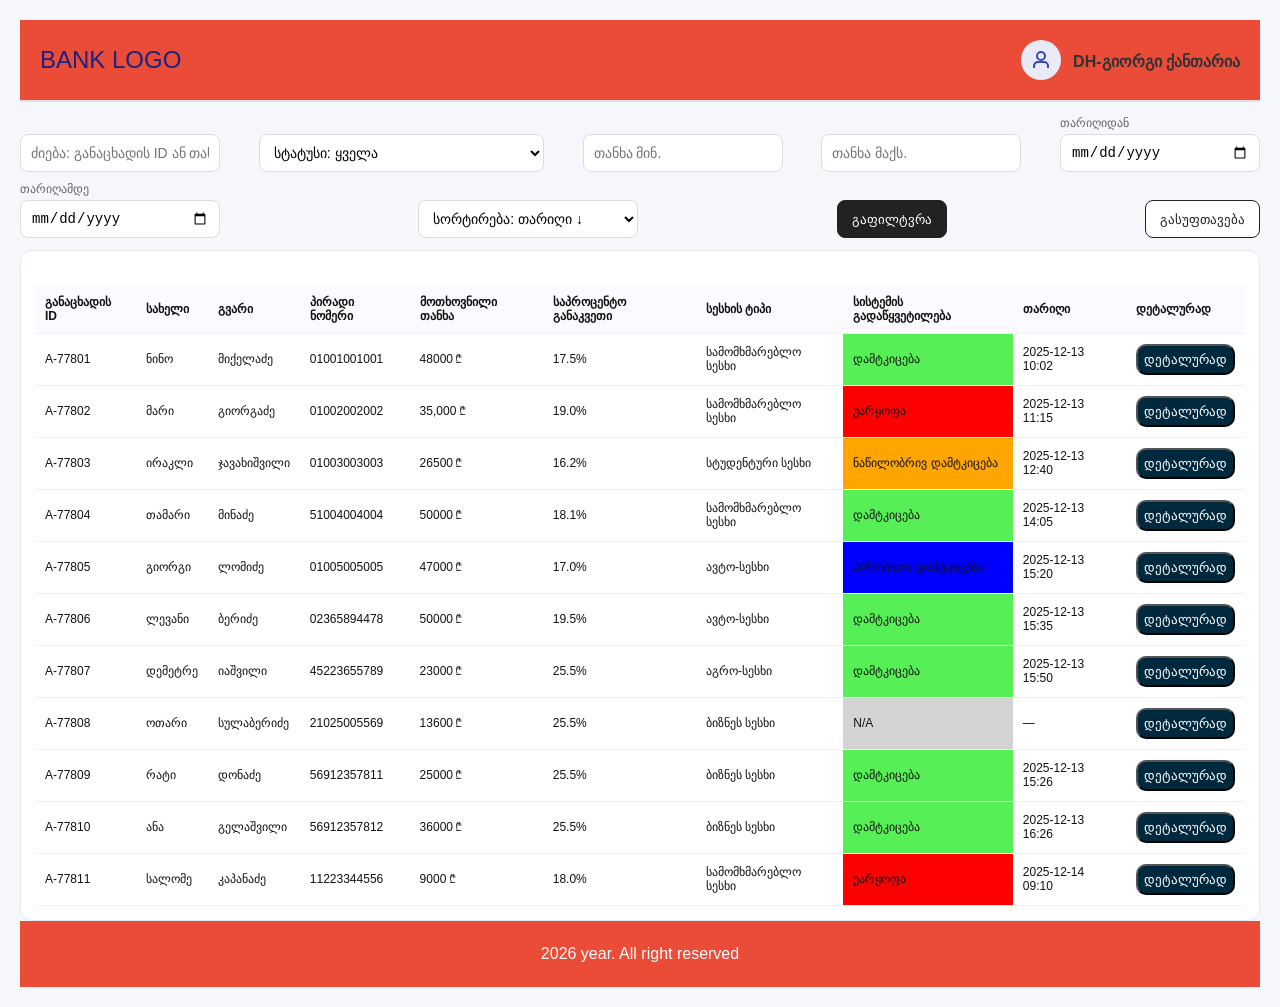
==== allloans.html @ 0c441b46 "update html" ====
<!DOCTYPE html>
<html lang="en">
  <head>
    <meta charset="UTF-8" />
    <meta name="viewport" content="width=device-width, initial-scale=1.0" />
    <link rel="stylesheet" href="./style.css" />
    <title>Document</title>
  </head>
  <body>
    <header>
      <div class="bank-logo">
        <a href="./index.html" class="logo">BANK LOGO</a>
      </div>

      <div class="user-info">
        <div class="user-icon">
          <svg
            width="24"
            height="24"
            viewBox="0 0 24 24"
            fill="none"
            stroke="currentColor"
          >
            <circle cx="12" cy="8" r="4" stroke-width="2" />
            <path
              d="M5 20v-2c0-2.2 1.8-4 4-4h6c2.2 0 4 1.8 4 4v2"
              stroke-width="2"
            />
          </svg>
        </div>
        <div class="user-details">
          <div class="user-name">DH-გიორგი ქანთარია</div>
        </div>
      </div>
    </header>
    <div class="controls">
      <!-- Search -->
      <input
        class="control-input"
        type="text"
        placeholder="ძიება: განაცხადის ID ან თანხა"
      />

      <!-- Filter: Status -->
      <select class="control-select">
        <option value="ALL">სტატუსი: ყველა</option>
        <option value="APPROVE">დამტკიცება</option>
        <option value="REJECT">უარყოფა</option>
        <option value="PARTIAL_APPROVE">ნაწილობრივი დამტკიცება</option>
        <option value="CONDITIONAL_APPROVE">პირობითი დამტკიცება</option>
        <option value="NONE">გადაწყვეტილება არ არის მიღებული</option>
      </select>

      <!-- Filter: Amount -->
      <input class="control-input" type="number" placeholder="თანხა მინ." />
      <input class="control-input" type="number" placeholder="თანხა მაქს." />

      <!-- Filter: Date -->
      <div class="control-field">
        <label class="control-label">თარიღიდან</label>
        <input class="control-input" type="date" />
      </div>

      <div class="control-field">
        <label class="control-label">თარიღამდე</label>
        <input class="control-input" type="date" />
      </div>

      <!-- Sort -->
      <select class="control-select">
        <option value="DATE_DESC">სორტირება: თარიღი ↓</option>
        <option value="DATE_ASC">სორტირება: თარიღი ↑</option>
        <option value="AMOUNT_DESC">სორტირება: თანხა ↓</option>
        <option value="AMOUNT_ASC">სორტირება: თანხა ↑</option>
      </select>

      <!-- Optional UI buttons -->
      <button class="control-btn" type="button">გაფილტვრა</button>
      <button class="control-btn secondary" type="button">გასუფთავება</button>
    </div>

    <div class="card">
      <h2></h2>

      <table>
        <thead>
          <tr>
            <th>განაცხადის ID</th>
            <th>სახელი</th>
            <th>გვარი</th>
            <th>პირადი ნომერი</th>
            <th>მოთხოვნილი თანხა</th>
            <th>საპროცენტო განაკვეთი</th>
            <th>სესხის ტიპი</th>
            <th>სისტემის გადაწყვეტილება</th>
            <th>თარიღი</th>
            <th>დეტალურად</th>
          </tr>
        </thead>
        <tbody>
          <tr class="case-row" data-id="A-77801">
            <td>A-77801</td>
            <td>ნინო</td>
            <td>მიქელაძე</td>
            <td>01001001001</td>
            <td>48000 ₾</td>
            <td>17.5%</td>
            <td>სამომხმარებლო სესხი</td>
            <td class="approve">დამტკიცება</td>
            <td>2025-12-13 10:02</td>
            <td><button>დეტალურად</button></td>
          </tr>

          <tr class="case-row" data-id="A-77802">
            <td>A-77802</td>
            <td>მარი</td>
            <td>გიორგაძე</td>
            <td>01002002002</td>
            <td>35,000 ₾</td>
            <td>19.0%</td>
            <td>სამომხმარებლო სესხი</td>
            <td class="reject">უარყოფა</td>
            <td>2025-12-13 11:15</td>
            <td><button>დეტალურად</button></td>
          </tr>

          <tr class="case-row" data-id="A-77803">
            <td>A-77803</td>
            <td>ირაკლი</td>
            <td>ჯავახიშვილი</td>
            <td>01003003003</td>
            <td>26500 ₾</td>
            <td>16.2%</td>
            <td>სტუდენტური სესხი</td>
            <td class="partial">ნაწილობრივ დამტკიცება</td>
            <td>2025-12-13 12:40</td>
            <td><button>დეტალურად</button></td>
          </tr>

          <tr class="case-row" data-id=">A-77804">
            <td>A-77804</td>
            <td>თამარი</td>
            <td>მინაძე</td>
            <td>51004004004</td>
            <td>50000 ₾</td>
            <td>18.1%</td>
            <td>სამომხმარებლო სესხი</td>
            <td class="approve">დამტკიცება</td>
            <td>2025-12-13 14:05</td>
            <td><button>დეტალურად</button></td>
          </tr>

          <tr class="case-row" data-id=">A-77805">
            <td>A-77805</td>
            <td>გიორგი</td>
            <td>ლომიძე</td>
            <td>01005005005</td>
            <td>47000 ₾</td>
            <td>17.0%</td>
            <td>ავტო-სესხი</td>
            <td class="conditional">პირობითი დამტკიცება</td>
            <td>2025-12-13 15:20</td>
            <td><button>დეტალურად</button></td>
          </tr>

          <tr class="case-row" data-id=">A-77806">
            <td>A-77806</td>
            <td>ლევანი</td>
            <td>ბერიძე</td>
            <td>02365894478</td>
            <td>50000 ₾</td>
            <td>19.5%</td>
            <td>ავტო-სესხი</td>
            <td class="approve">დამტკიცება</td>
            <td>2025-12-13 15:35</td>
            <td><button>დეტალურად</button></td>
          </tr>

          <tr class="case-row" data-id=">A-77807">
            <td>A-77807</td>
            <td>დემეტრე</td>
            <td>იაშვილი</td>
            <td>45223655789</td>
            <td>23000 ₾</td>
            <td>25.5%</td>
            <td>აგრო-სესხი</td>
            <td class="approve">დამტკიცება</td>
            <td>2025-12-13 15:50</td>
            <td><button>დეტალურად</button></td>
          </tr>

          <tr class="case-row" data-id=">A-77808">
            <td>A-77808</td>
            <td>ოთარი</td>
            <td>სულაბერიძე</td>
            <td>21025005569</td>
            <td>13600 ₾</td>
            <td>25.5%</td>
            <td>ბიზნეს სესხი</td>
            <td class="no-desicion">N/A</td>
            <td>—</td>
            <td><button>დეტალურად</button></td>
          </tr>

          <tr class="case-row" data-id=">A-77809">
            <td>A-77809</td>
            <td>რატი</td>
            <td>დონაძე</td>
            <td>56912357811</td>
            <td>25000 ₾</td>
            <td>25.5%</td>
            <td>ბიზნეს სესხი</td>
            <td class="approve">დამტკიცება</td>
            <td>2025-12-13 15:26</td>
            <td><button>დეტალურად</button></td>
          </tr>

          <tr class="case-row" data-id=">A-77810">
            <td>A-77810</td>
            <td>ანა</td>
            <td>გელაშვილი</td>
            <td>56912357812</td>
            <td>36000 ₾</td>
            <td>25.5%</td>
            <td>ბიზნეს სესხი</td>
            <td class="approve">დამტკიცება</td>
            <td>2025-12-13 16:26</td>
            <td><button>დეტალურად</button></td>
          </tr>

          <tr class="case-row" data-id=">A-77811">
            <td>A-77811</td>
            <td>სალომე</td>
            <td>კაპანაძე</td>
            <td>11223344556</td>
            <td>9000 ₾</td>
            <td>18.0%</td>
            <td>სამომხმარებლო სესხი</td>
            <td class="reject">უარყოფა</td>
            <td>2025-12-14 09:10</td>
            <td><button>დეტალურად</button></td>
          </tr>
        </tbody>
      </table>
    </div>
    <footer>2026 year. All right reserved</footer>
    <script src="./script.js"></script>
  </body>
</html>
---- style.css ----
* {
  box-sizing: border-box;
}
body {
  margin: 0;
  font-family: Arial, sans-serif;
  background: #f6f7fb;
  color: #111;
}

header {
  display: flex;
  justify-content: space-between;
  align-items: center;
  padding: 20px;
  background-color: rgb(234, 76, 56);
  border-bottom: 2px solid #e0e0e0;
  font-family: Arial, sans-serif;
  width: 100%;
}

.bank-logo h2 {
  margin: 0;
  color: #1a237e;
  font-size: 24px;
}
.logo {
  margin: 0;
  color: #1a237e;
  font-size: 24px;
  text-decoration: none;
}
.user-info {
  display: flex;
  align-items: center;
  gap: 12px;
}

.user-icon {
  width: 40px;
  height: 40px;
  display: flex;
  align-items: center;
  justify-content: center;
  background-color: #e8eaf6;
  border-radius: 50%;
  color: #3949ab;
}

.user-details {
  text-align: right;
}

.lo-label {
  font-size: 12px;
  font-weight: bold;
  color: #666;
  text-transform: uppercase;
  letter-spacing: 0.5px;
}

.user-name {
  font-size: 16px;
  font-weight: 600;
  color: #333;
  margin-top: 2px;
}

.tableWrap {
  margin-top: 14px;
  background: #fff;
  border: 1px solid #e6e8ef;
  border-radius: 12px;
  overflow: hidden;
}
h2 {
  text-align: center;
}
.table {
  width: 100%;
  border-collapse: collapse;
}
th,
td {
  padding: 5px;
  border-bottom: 1px solid #eef0f7;
  text-align: left;
  font-size: 12px;
}
th {
  background: #fbfbff;
  color: #333;
  font-weight: 700;
}
th:hover {
  background-color: #d9dcea;
}
.rowBtn {
  padding: 5px;
  border: 1px solid #d9dcea;
  border-radius: 10px;
  background: #fff;
  cursor: pointer;
}
.rowBtn:hover {
  background: #f3f4ff;
}

.badge {
  display: inline-flex;
  padding: 4px 10px;
  border-radius: 999px;
  font-size: 12px;
  border: 1px solid #d9dcea;
}

.empty {
  padding: 18px;
  color: #555;
}
.hidden {
  display: none;
}

body {
  font-family: Arial, sans-serif;
  padding: 20px;
  background: #f6f7fb;
}
.card {
  background: #fff;
  border: 1px solid #e6e8ef;
  border-radius: 12px;
  padding: 14px;
}
table {
  width: 100%;
  border-collapse: collapse;
}
th,
td {
  padding: 10px;
  border-bottom: 1px solid #eef0f7;
  text-align: left;
}
th {
  background: #fbfbff;
  font-weight: 700;
  color: #111;
}
button {
  background-color: #00293d;
  padding: 6px;
  color: white;
  border-radius: 10px;
}
.approve {
  background-color: rgb(86, 240, 86);
}
.reject {
  background-color: red;
}
.partial {
  background-color: orange;
}
.no-desicion {
  background-color: lightgrey;
}
.conditional {
  background-color: blue;
}
.hidden {
  display: none;
}

.case-row {
  cursor: pointer;
}
.case-row:hover {
  background: #f3f4ff;
}

footer {
  background-color: rgb(234, 76, 56);
  padding: 24px;
  text-align: center;
  color: white;
}
.controls {
  display: flex;
  justify-content: space-between;
  flex-wrap: wrap;
  gap: 10px;
  align-items: end;
  margin: 14px 0 12px;
}

.control-input,
.control-select {
  height: 38px;
  padding: 0 10px;
  border: 1px solid #ddd;
  border-radius: 8px;
  outline: none;
  background: #fff;
  font-size: 14px;
}

.control-input {
  min-width: 200px;
}

.control-select {
  min-width: 220px;
}

.control-field {
  display: flex;
  flex-direction: column;
  gap: 4px;
}

.control-label {
  font-size: 12px;
  color: #666;
}

.control-btn {
  height: 38px;
  padding: 0 14px;
  border: 1px solid #222;
  background: #222;
  color: #fff;
  border-radius: 8px;
  cursor: pointer;
}

.control-btn.secondary {
  background: #fff;
  color: #222;
}

@media (max-width: 1200px) {
  /* Desktop-only layout: optimized for >=1024px, no mobile support */

  body {
    margin: 0;
    font-family: Arial, sans-serif;
    background: #f6f7fb;
    color: #111;
  }

  /* Center page content with max width 1024 */
  .card {
    max-width: 1024px;
    width: 100%;
    margin: 20px auto;
    padding: 20px;
    background: #fff;
    border: 1px solid #e6e8ef;
    border-radius: 14px;
    box-shadow: 0 6px 20px rgba(0, 0, 0, 0.05);
  }

  /* If the viewport is smaller than 1024, we DON'T adapt; we just allow horizontal scroll */
  body {
    min-width: 1024px;
  }

  /* Header */
  .card-header {
    display: flex;
    justify-content: space-between;
    align-items: flex-start;
    gap: 16px;
  }

  .header-left h2 {
    margin: 0;
  }

  .meta {
    margin-top: 8px;
    display: flex;
    gap: 8px;
    flex-wrap: wrap;
  }

  .pill {
    display: inline-flex;
    align-items: center;
    font-size: 12px;
    padding: 4px 10px;
    border-radius: 999px;
    border: 1px solid #e6e8ef;
    background: #fbfbff;
    color: #333;
  }

  /* Sections */
  .section {
    padding: 16px 0;
    border-top: 1px solid #eef0f7;
  }

  .section:first-of-type {
    border-top: none;
  }

  .section h4 {
    margin: 0 0 10px;
    font-size: 14px;
    color: #333;
  }

  /* Info grid: 2 columns always */
  .info-grid {
    display: grid;
    grid-template-columns: repeat(2, minmax(0, 1fr));
    gap: 14px 22px;
  }

  .info-grid > div {
    background: #f9fafc;
    border: 1px solid #eef0f7;
    border-radius: 10px;
    padding: 10px 12px;
    display: flex;
    flex-direction: column;
    gap: 4px;
  }

  .label {
    font-size: 12px;
    color: #666;
  }

  .value {
    font-size: 14px;
    font-weight: 600;
    color: #111;
  }

  /* Status pill (you already have .status.approve etc.) */
  .status {
    display: inline-flex;
    align-items: center;
    justify-content: center;
    min-width: 120px;
    height: 32px;
    padding: 0 12px;
    border-radius: 8px;
    font-size: 12px;
    font-weight: 700;
  }

  /* Documents table */
  .docs-table {
    width: 100%;
    border-collapse: collapse;
    margin-top: 10px;
  }

  .docs-table th,
  .docs-table td {
    padding: 10px 12px;
    border-bottom: 1px solid #eef0f7;
    text-align: left;
    font-size: 13px;
    vertical-align: middle;
  }

  .docs-table th {
    background: #fbfbff;
    font-weight: 700;
  }

  /* Upload UI */
  .upload-box {
    margin-top: 12px;
    display: flex;
    gap: 12px;
    align-items: center;
  }

  .upload-label {
    display: inline-block;
    padding: 10px 14px;
    border-radius: 10px;
    border: 1px dashed #d9dcea;
    cursor: pointer;
    font-size: 13px;
    background: #fff;
  }

  .upload-label:hover {
    background: #f9fafc;
  }

  .upload-picked {
    padding: 10px 12px;
    border: 1px solid #eef0f7;
    background: #fbfbff;
    border-radius: 10px;
    font-size: 13px;
    display: flex;
    align-items: center;
    gap: 12px;
  }

  .file-info {
    font-weight: 600;
  }

  .remove-file {
    border: none;
    background: transparent;
    color: #b71c1c;
    font-size: 16px;
    cursor: pointer;
    font-weight: 700;
  }

  .remove-file:hover {
    color: #d32f2f;
  }

  /* Comment + error */
  textarea {
    width: 100%;
    min-height: 90px;
    border-radius: 10px;
    border: 1px solid #d9dcea;
    padding: 10px;
    resize: vertical;
  }

  .required {
    color: #d32f2f;
    font-weight: 800;
    margin-left: 4px;
  }

  .error-msg {
    color: #b71c1c;
    font-size: 12px;
    margin-top: -8px; /* pulls it closer to textarea section */
  }

  .actions {
    display: flex;
    gap: 12px;
    flex-wrap: wrap;
  }

  /* utility */
  .hidden {
    display: none;
  }
}
.case-row {
  cursor: pointer;
}

.case-row:hover {
  background: #f3f4ff;
}
.all-loans {
  background-color: green;
  color: white;
  text-decoration: none;
  padding: 12px;
  border-radius: 5px;
}
.statics {
  background-color: darkblue;
  color: white;
  text-decoration: none;
  padding: 12px;
  border-radius: 5px;
}
.buttons {
  display: flex;
  gap: 24px;
  margin-bottom: 24px;
  justify-content: flex-end;
}
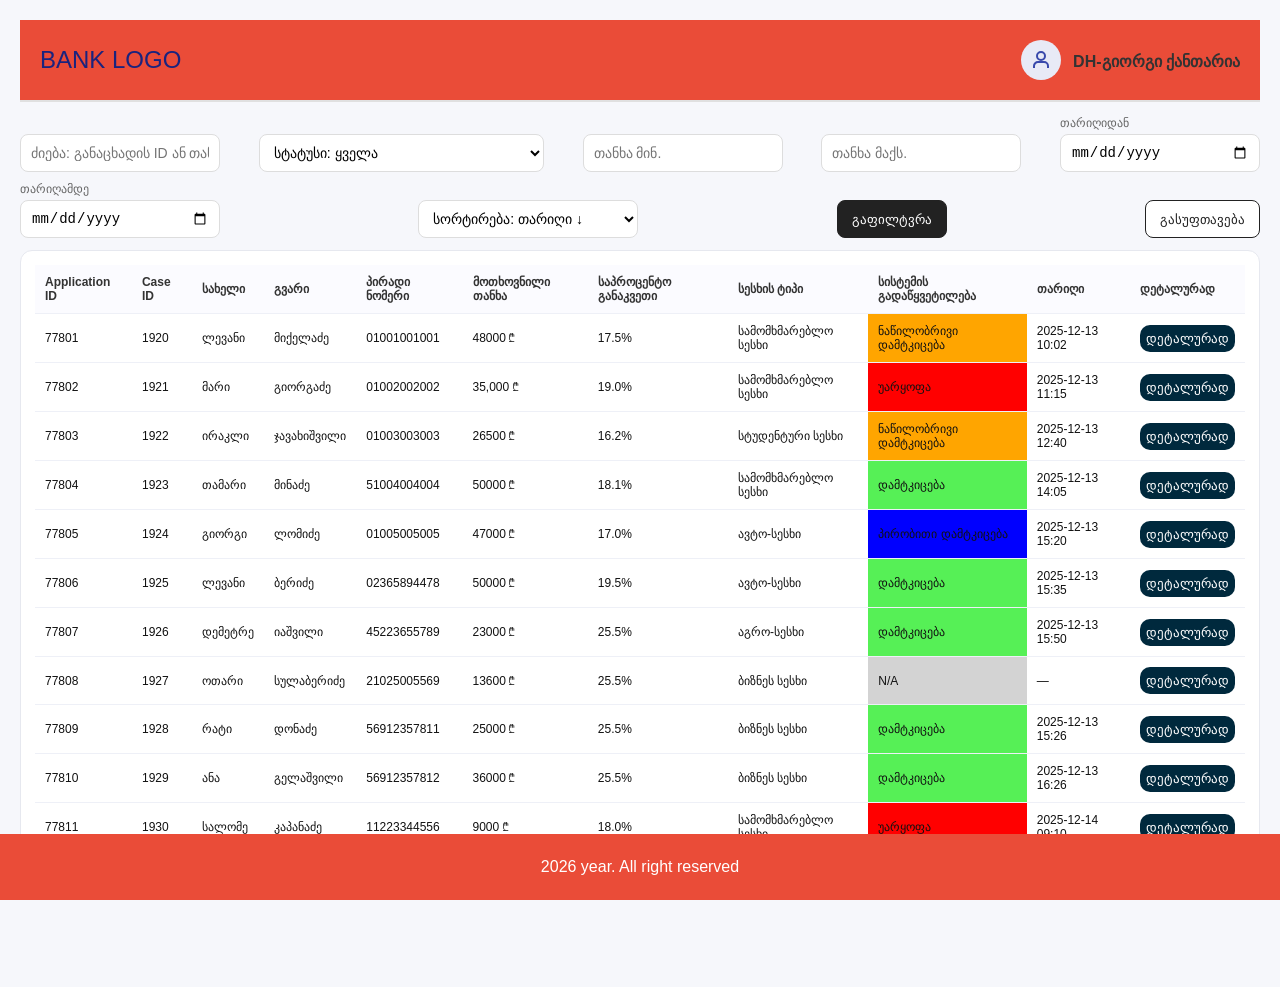
==== commit e70083ff: "update code" ====
--- a/allloans.html
+++ b/allloans.html
@@ -4,7 +4,7 @@
     <meta charset="UTF-8" />
     <meta name="viewport" content="width=device-width, initial-scale=1.0" />
     <link rel="stylesheet" href="./style.css" />
-    <title>Document</title>
+    <title>Loans list</title>
   </head>
   <body>
     <header>
@@ -80,12 +80,11 @@
     </div>
 
     <div class="card">
-      <h2></h2>
-
       <table>
         <thead>
           <tr>
-            <th>განაცხადის ID</th>
+            <th>Application ID</th>
+            <th>Case ID</th>
             <th>სახელი</th>
             <th>გვარი</th>
             <th>პირადი ნომერი</th>
@@ -99,20 +98,22 @@
         </thead>
         <tbody>
           <tr class="case-row" data-id="A-77801">
-            <td>A-77801</td>
-            <td>ნინო</td>
+            <td>77801</td>
+            <td>1920</td>
+            <td>ლევანი</td>
             <td>მიქელაძე</td>
             <td>01001001001</td>
             <td>48000 ₾</td>
             <td>17.5%</td>
             <td>სამომხმარებლო სესხი</td>
-            <td class="approve">დამტკიცება</td>
+            <td class="partial">ნაწილობრივი დამტკიცება</td>
             <td>2025-12-13 10:02</td>
             <td><button>დეტალურად</button></td>
           </tr>
 
           <tr class="case-row" data-id="A-77802">
-            <td>A-77802</td>
+            <td>77802</td>
+            <td>1921</td>
             <td>მარი</td>
             <td>გიორგაძე</td>
             <td>01002002002</td>
@@ -125,20 +126,22 @@
           </tr>
 
           <tr class="case-row" data-id="A-77803">
-            <td>A-77803</td>
+            <td>77803</td>
+            <td>1922</td>
             <td>ირაკლი</td>
             <td>ჯავახიშვილი</td>
             <td>01003003003</td>
             <td>26500 ₾</td>
             <td>16.2%</td>
             <td>სტუდენტური სესხი</td>
-            <td class="partial">ნაწილობრივ დამტკიცება</td>
+            <td class="partial">ნაწილობრივი დამტკიცება</td>
             <td>2025-12-13 12:40</td>
             <td><button>დეტალურად</button></td>
           </tr>
 
           <tr class="case-row" data-id=">A-77804">
-            <td>A-77804</td>
+            <td>77804</td>
+            <td>1923</td>
             <td>თამარი</td>
             <td>მინაძე</td>
             <td>51004004004</td>
@@ -151,7 +154,8 @@
           </tr>
 
           <tr class="case-row" data-id=">A-77805">
-            <td>A-77805</td>
+            <td>77805</td>
+            <td>1924</td>
             <td>გიორგი</td>
             <td>ლომიძე</td>
             <td>01005005005</td>
@@ -164,7 +168,8 @@
           </tr>
 
           <tr class="case-row" data-id=">A-77806">
-            <td>A-77806</td>
+            <td>77806</td>
+            <td>1925</td>
             <td>ლევანი</td>
             <td>ბერიძე</td>
             <td>02365894478</td>
@@ -177,7 +182,8 @@
           </tr>
 
           <tr class="case-row" data-id=">A-77807">
-            <td>A-77807</td>
+            <td>77807</td>
+            <td>1926</td>
             <td>დემეტრე</td>
             <td>იაშვილი</td>
             <td>45223655789</td>
@@ -190,7 +196,8 @@
           </tr>
 
           <tr class="case-row" data-id=">A-77808">
-            <td>A-77808</td>
+            <td>77808</td>
+            <td>1927</td>
             <td>ოთარი</td>
             <td>სულაბერიძე</td>
             <td>21025005569</td>
@@ -203,7 +210,8 @@
           </tr>
 
           <tr class="case-row" data-id=">A-77809">
-            <td>A-77809</td>
+            <td>77809</td>
+            <td>1928</td>
             <td>რატი</td>
             <td>დონაძე</td>
             <td>56912357811</td>
@@ -216,7 +224,8 @@
           </tr>
 
           <tr class="case-row" data-id=">A-77810">
-            <td>A-77810</td>
+            <td>77810</td>
+            <td>1929</td>
             <td>ანა</td>
             <td>გელაშვილი</td>
             <td>56912357812</td>
@@ -229,7 +238,8 @@
           </tr>
 
           <tr class="case-row" data-id=">A-77811">
-            <td>A-77811</td>
+            <td>77811</td>
+            <td>1930</td>
             <td>სალომე</td>
             <td>კაპანაძე</td>
             <td>11223344556</td>
--- a/style.css
+++ b/style.css
@@ -1,13 +1,19 @@
+/* ========== Global reset ========== */
 * {
   box-sizing: border-box;
 }
+
+/* ========== Base page ========== */
 body {
   margin: 0;
   font-family: Arial, sans-serif;
+  padding: 20px;
   background: #f6f7fb;
   color: #111;
 }
 
+
+/* ========== Header ========== */
 header {
   display: flex;
   justify-content: space-between;
@@ -15,7 +21,6 @@
   padding: 20px;
   background-color: rgb(234, 76, 56);
   border-bottom: 2px solid #e0e0e0;
-  font-family: Arial, sans-serif;
   width: 100%;
 }
 
@@ -24,12 +29,14 @@
   color: #1a237e;
   font-size: 24px;
 }
+
 .logo {
   margin: 0;
   color: #1a237e;
   font-size: 24px;
   text-decoration: none;
 }
+
 .user-info {
   display: flex;
   align-items: center;
@@ -66,35 +73,62 @@
   margin-top: 2px;
 }
 
+/* ========== Layout blocks ========== */
+h2 {
+  text-align: center;
+}
+
+.card {
+  background: #fff;
+  border: 1px solid #e6e8ef;
+  border-radius: 12px;
+  padding: 14px;
+    margin-bottom: 100px;
+}
+
 .tableWrap {
   margin-top: 14px;
   background: #fff;
   border: 1px solid #e6e8ef;
   border-radius: 12px;
   overflow: hidden;
-}
-h2 {
-  text-align: center;
-}
+
+}
+
+/* ========== Tables (global) ========== */
+table,
 .table {
   width: 100%;
   border-collapse: collapse;
 }
+
 th,
 td {
-  padding: 5px;
+  padding: 10px;
   border-bottom: 1px solid #eef0f7;
   text-align: left;
   font-size: 12px;
 }
+
 th {
   background: #fbfbff;
   color: #333;
   font-weight: 700;
 }
+
 th:hover {
   background-color: #d9dcea;
 }
+
+/* ========== Buttons / badges ========== */
+button {
+  background-color: #00293d;
+  padding: 6px;
+  color: white;
+  border-radius: 10px;
+  border: none;
+}
+
 .rowBtn {
   padding: 5px;
   border: 1px solid #d9dcea;
@@ -102,6 +136,7 @@
   background: #fff;
   cursor: pointer;
 }
+
 .rowBtn:hover {
   background: #f3f4ff;
 }
@@ -114,78 +149,56 @@
   border: 1px solid #d9dcea;
 }
 
+/* Status colors */
+.approve {
+  background-color: rgb(86, 240, 86);
+}
+.reject {
+  background-color: red;
+}
+.partial {
+  background-color: orange;
+}
+.no-desicion {
+  background-color: lightgrey;
+}
+.conditional {
+  background-color: blue;
+}
+
+/* ========== Utilities ========== */
 .empty {
   padding: 18px;
   color: #555;
 }
+
 .hidden {
   display: none;
 }
 
-body {
-  font-family: Arial, sans-serif;
-  padding: 20px;
-  background: #f6f7fb;
-}
-.card {
-  background: #fff;
-  border: 1px solid #e6e8ef;
-  border-radius: 12px;
-  padding: 14px;
-}
-table {
-  width: 100%;
-  border-collapse: collapse;
-}
-th,
-td {
-  padding: 10px;
-  border-bottom: 1px solid #eef0f7;
-  text-align: left;
-}
-th {
-  background: #fbfbff;
-  font-weight: 700;
-  color: #111;
-}
-button {
-  background-color: #00293d;
-  padding: 6px;
-  color: white;
-  border-radius: 10px;
-}
-.approve {
-  background-color: rgb(86, 240, 86);
-}
-.reject {
-  background-color: red;
-}
-.partial {
-  background-color: orange;
-}
-.no-desicion {
-  background-color: lightgrey;
-}
-.conditional {
-  background-color: blue;
-}
-.hidden {
-  display: none;
-}
-
+/* ========== Row hover ========== */
 .case-row {
   cursor: pointer;
 }
+
 .case-row:hover {
   background: #f3f4ff;
 }
 
+/* ========== Footer ========== */
 footer {
   background-color: rgb(234, 76, 56);
   padding: 24px;
   text-align: center;
+  position: fixed;
+  left: 0;
+  right: 0;
+  bottom: 0;
   color: white;
-}
+  bor
+}
+
+/* ========== Controls ========== */
 .controls {
   display: flex;
   justify-content: space-between;
@@ -193,6 +206,17 @@
   gap: 10px;
   align-items: end;
   margin: 14px 0 12px;
+}
+
+.control-field {
+  display: flex;
+  flex-direction: column;
+  gap: 4px;
+}
+
+.control-label {
+  font-size: 12px;
+  color: #666;
 }
 
 .control-input,
@@ -214,17 +238,6 @@
   min-width: 220px;
 }
 
-.control-field {
-  display: flex;
-  flex-direction: column;
-  gap: 4px;
-}
-
-.control-label {
-  font-size: 12px;
-  color: #666;
-}
-
 .control-btn {
   height: 38px;
   padding: 0 14px;
@@ -240,31 +253,42 @@
   color: #222;
 }
 
+/* ========== Top right buttons ========== */
+.buttons {
+  display: flex;
+  gap: 24px;
+  margin-bottom: 24px;
+  justify-content: flex-end;
+}
+
+.all-loans {
+  background-color: green;
+  color: white;
+  text-decoration: none;
+  padding: 12px;
+  border-radius: 5px;
+}
+
+.statics {
+  background-color: darkblue;
+  color: white;
+  text-decoration: none;
+  padding: 12px;
+  border-radius: 5px;
+}
+
 @media (max-width: 1200px) {
-  /* Desktop-only layout: optimized for >=1024px, no mobile support */
-
   body {
-    margin: 0;
-    font-family: Arial, sans-serif;
-    background: #f6f7fb;
-    color: #111;
-  }
-
-  /* Center page content with max width 1024 */
+    min-width: 1024px;
+  }
+
   .card {
     max-width: 1024px;
     width: 100%;
     margin: 20px auto;
     padding: 20px;
-    background: #fff;
-    border: 1px solid #e6e8ef;
     border-radius: 14px;
     box-shadow: 0 6px 20px rgba(0, 0, 0, 0.05);
-  }
-
-  /* If the viewport is smaller than 1024, we DON'T adapt; we just allow horizontal scroll */
-  body {
-    min-width: 1024px;
   }
 
   /* Header */
@@ -341,7 +365,7 @@
     color: #111;
   }
 
-  /* Status pill (you already have .status.approve etc.) */
+  /* Status pill */
   .status {
     display: inline-flex;
     align-items: center;
@@ -444,7 +468,7 @@
   .error-msg {
     color: #b71c1c;
     font-size: 12px;
-    margin-top: -8px; /* pulls it closer to textarea section */
+    margin-top: -8px;
   }
 
   .actions {
@@ -452,36 +476,4 @@
     gap: 12px;
     flex-wrap: wrap;
   }
-
-  /* utility */
-  .hidden {
-    display: none;
-  }
-}
-.case-row {
-  cursor: pointer;
-}
-
-.case-row:hover {
-  background: #f3f4ff;
-}
-.all-loans {
-  background-color: green;
-  color: white;
-  text-decoration: none;
-  padding: 12px;
-  border-radius: 5px;
-}
-.statics {
-  background-color: darkblue;
-  color: white;
-  text-decoration: none;
-  padding: 12px;
-  border-radius: 5px;
-}
-.buttons {
-  display: flex;
-  gap: 24px;
-  margin-bottom: 24px;
-  justify-content: flex-end;
-}
+}
